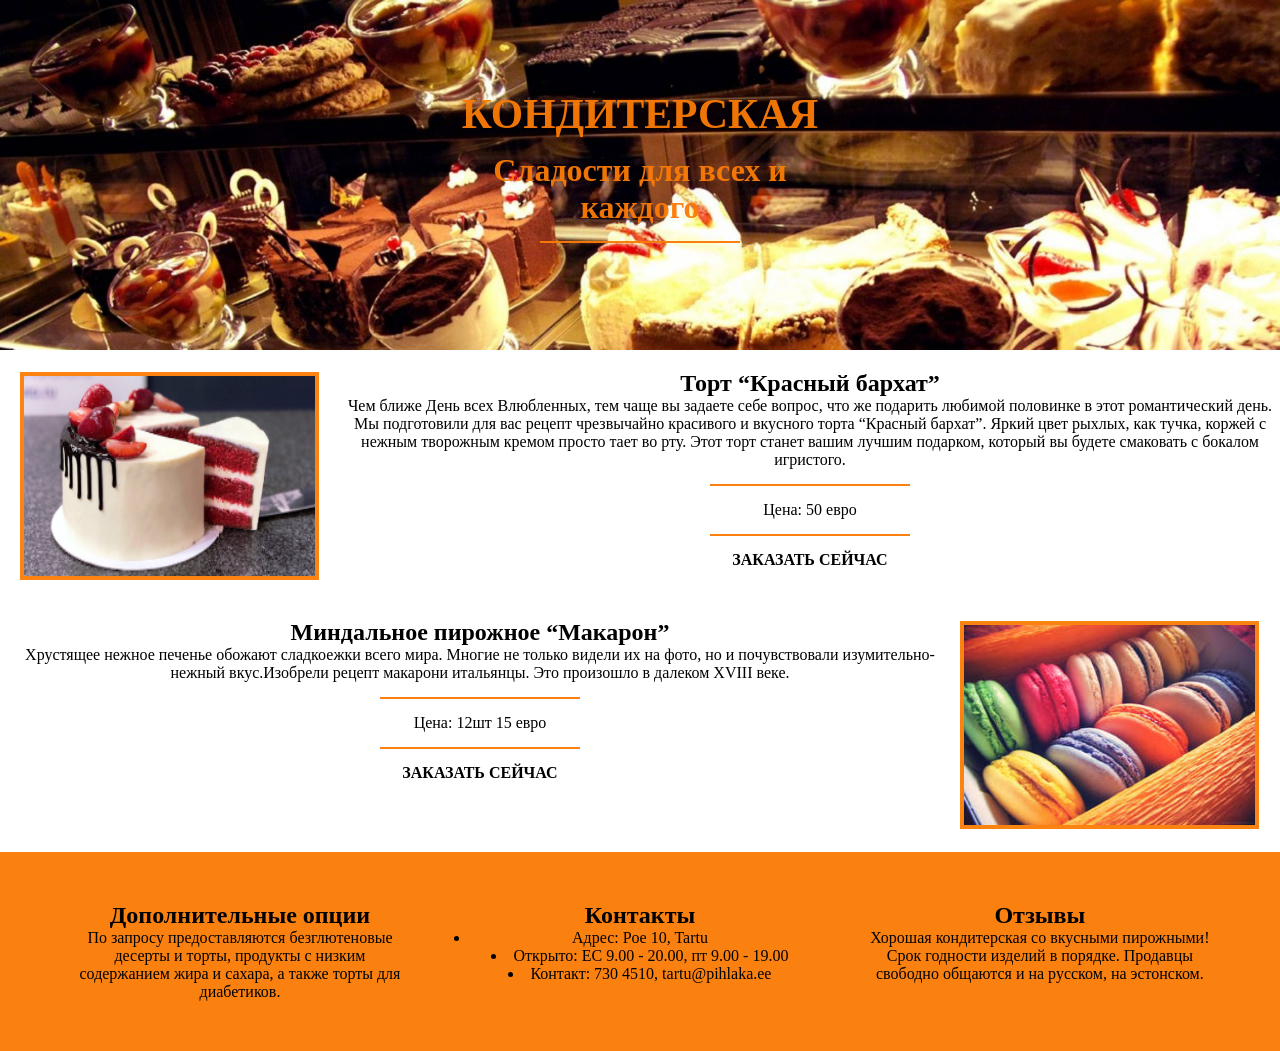
==== index.html @ 53cc263e "rename index commit" ====
<!DOCTYPE html>
<html lang="ru">
  <head>
    <meta charset="UTF-8">
    <title>«КОНДИТЕРСКАЯ»</title>
    <link rel="stylesheet" type="text/css" href="img" />
    <link rel="stylesheet" type="text/css" href="stylesheets/index.css" />
    <link rel="stylesheet" type="text/css" href="stylesheets/media.css" />
    <meta name="viewport" content="width=device-width, initial-scale=1">
  </head>
  <body class="body">
  <div class="block-1">
    <div class="text-block">
      <div class="intro-text-1">
        <h1 class="intro-content-1">КОНДИТЕРСКАЯ</h1>
      </div>
      <div class="intro-text-2">
        <h1 class="intro-content-2">Сладости для всех и каждого</h1>
      </div>
      <div class="intro-line">
        <hr class="line">
      </div>
    </div>
  </div>
  <div class="text">
    <div class="div-image left-image">
      <img class="image" src="img/tort.jpg" alt="tort">
    </div>
    <div class="div-text">
    <h2>Торт “Красный бархат” </h2>
      <p>
        Чем ближе День всех Влюбленных, тем чаще вы задаете себе вопрос,
        что же подарить любимой половинке в этот романтический день. Мы
        подготовили для вас рецепт чрезвычайно красивого и вкусного торта
        “Красный бархат”. Яркий цвет рыхлых, как тучка, коржей с нежным
        творожным кремом просто тает во рту. Этот торт станет вашим лучшим
        подарком, который вы будете смаковать с бокалом игристого.
      </p>
      <hr class="line">
      <p>Цена: 50 евро</p>
      <hr class="line">
      <strong>ЗАКАЗАТЬ СЕЙЧАС</strong>
    </div>
  </div>
  <div class="text">
    <div class="div-image right-image">
      <img class="image" src="img/Makaroni.jpg" alt="Makaroni">
    </div>
    <div class="div-text">
    <h2>Миндальное пирожное “Макарон”</h2>
      <p>
        Хрустящее нежное печенье обожают сладкоежки всего мира.
        Многие не только видели их на фото, но и почувствовали
        изумительно-нежный вкус.Изобрели рецепт макарони итальянцы.
        Это произошло в далеком XVIII веке.
      </p>
      <hr class="line">
      <p>Цена: 12шт 15 евро</p>
      <hr class="line">
      <strong>ЗАКАЗАТЬ СЕЙЧАС</strong>
    </div>
  </div>
  <div class="features text-center">
    <div class="container">
      <div class="column-1-3">
        <div class="features-item">
          <h2>Дополнительные опции</h2>
          <p class="text-lead">По запросу предоставляются безглютеновые десерты и торты, продукты с низким содержанием жира и сахара, а также торты для диабетиков.</p>
        </div>
      </div>
      <div class="column-1-3">
        <div class="features-item">
          <h2>Контакты</h2>
          <div class="text-lead">
            <ul>
              <li>Адрес: Poe 10, Tartu</ul>
              <li>Открыто: ЕС 9.00 - 20.00, пт 9.00 - 19.00</ul>
              <li>Контакт: 730 4510, tartu@pihlaka.ee</ul>
            </ul>
          </div>
        </div>
      </div>
      <div class="column-1-3">
        <div class="features-item">
          <h2>Отзывы</h2>
          <p class="text-lead">Хорошая кондитерская со вкусными пирожными!
            Срок годности изделий в порядке.
            Продавцы свободно общаются и на русском, на эстонском.
          </p>
        </div>
      </div>
    </div>
  </body>
</html>
---- stylesheets/index.css ----
* {
  margin: 0;
  padding: 0;
}

.block-1{
  background-image: url('konditerskaya.jpg');
  background-size: cover;
  height: 350px;
}

.text-block{
  width: 375px;
  text-align: center;
  margin: 0 auto;
  color: #fa7b05f3;
}

.intro-text-1{
  padding-top: 90px;
  padding-bottom: 14px;
  font-size: 1.3em;
  align-items: center;
}

.intro-line{
  padding-bottom: 13px;
}

.line{
  border: none;
  background-color: #fa7b05f3;
  height: 2px;
  width: 200px;
  margin: 0 auto;
}

.text{
  padding-bottom: 10px;
  width: 100%;
  flex: 1 0 auto;
}

.div-image {
  width: 300px;
  height: 200px;
  margin: 20px;
  margin-left: 20px;
  margin-right: 20px;
}

.div-text {
  margin: 20px auto;
  width: auto;
  text-align: center;
  margin-left: 20px;
  margin-right: : 20px;
}

.image {
  width: 97%;
  height: 100%;
  border: 4px solid #fa7d07f3;
}

.left-image {
  float: left;
  margin-left: 20px;
  margin-top: 2px;
  align-items: center;

}

.right-image {
  float: right;
  margin-right: 20px;
  margin-top: 2px;
  align-items: center;
}

.line {
  margin-top: 15px;
  margin-bottom: 15px;
}
---- stylesheets/media.css ----
@media (max-width: 414px) {
  .text {
    width: 95%;
  }

  .div-image {
    margin: 30px;
    width: 90%;
  }

  .left-image {
    float: none;
  }

  .right-image {
    float: none;
  }

}

.container {
  margin-right: 30px;
  width: 100%;
}

.column-1-3 {
  width: 33.33%;
  float: left;
}

.column-1-2 {
  width: 50%;
  float: left;
}

.container:after {
  content: "";
  visibility: hidden;
  display: block;
  height: 0;
  clear: both;
}

.features {
  margin-top: 40px;
  padding: 40px;
  background: #fa7b05f3;
}

.text-center {
  text-align: center;
}

.features-item {
  padding: 10px;
  margin-left: 20px;
  margin-right: 20px;
}

@media (max-width: 640px) {
  .column-1-3 {
    float: none;
    width: auto;
  }
}
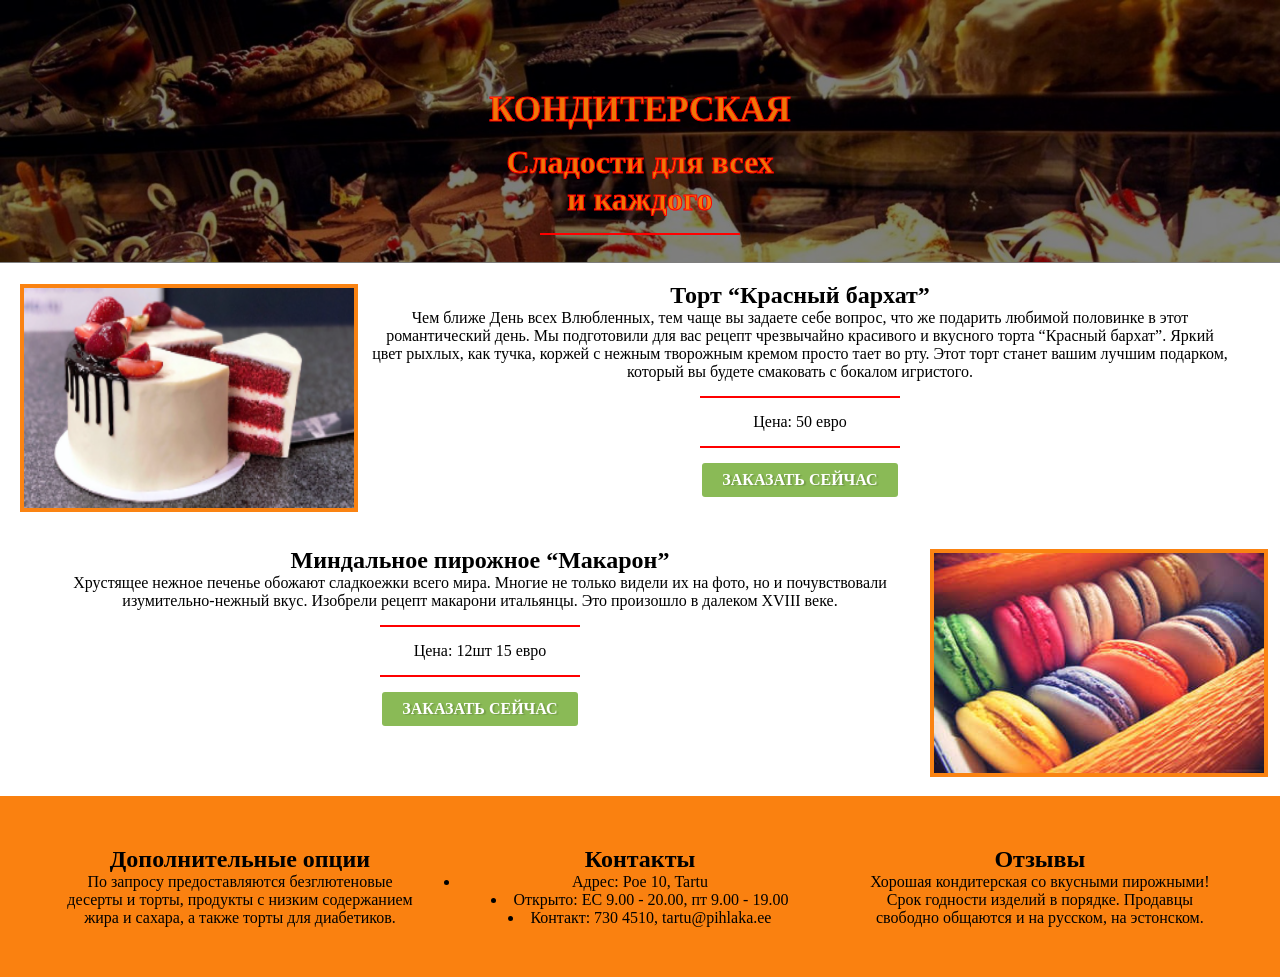
==== commit 07a29b22: "made scc fix" ====
--- a/index.html
+++ b/index.html
@@ -10,15 +10,16 @@
   </head>
   <body class="body">
   <div class="block-1">
-    <div class="text-block">
+    <div class="text-block dark_block">
       <div class="intro-text-1">
-        <h1 class="intro-content-1">КОНДИТЕРСКАЯ</h1>
+        <h1 class="intro-content-1 content obvodka">КОНДИТЕРСКАЯ</h1>
       </div>
       <div class="intro-text-2">
-        <h1 class="intro-content-2">Сладости для всех и каждого</h1>
+        <h1 class="intro-content-2 content obvodka">Сладости для всех</h1>
+        <h1 class="intro-content-2 content obvodka">и каждого</h1>
       </div>
-      <div class="intro-line">
-        <hr class="line">
+      <div class="intro-line content">
+        <hr class="line content">
       </div>
     </div>
   </div>
@@ -39,7 +40,9 @@
       <hr class="line">
       <p>Цена: 50 евро</p>
       <hr class="line">
-      <strong>ЗАКАЗАТЬ СЕЙЧАС</strong>
+      <div class="buffer-both">
+        <a class="button button-green" href="#">ЗАКАЗАТЬ СЕЙЧАС</a>
+      </div>
     </div>
   </div>
   <div class="text">
@@ -51,13 +54,15 @@
       <p>
         Хрустящее нежное печенье обожают сладкоежки всего мира.
         Многие не только видели их на фото, но и почувствовали
-        изумительно-нежный вкус.Изобрели рецепт макарони итальянцы.
+        изумительно-нежный вкус. Изобрели рецепт макарони итальянцы.
         Это произошло в далеком XVIII веке.
       </p>
       <hr class="line">
       <p>Цена: 12шт 15 евро</p>
       <hr class="line">
-      <strong>ЗАКАЗАТЬ СЕЙЧАС</strong>
+      <div class="buffer-both">
+        <a class="button button-green" href="#">ЗАКАЗАТЬ СЕЙЧАС</a>
+      </div>
     </div>
   </div>
   <div class="features text-center">
@@ -89,6 +94,7 @@
           </p>
         </div>
       </div>
+      </div>
     </div>
   </body>
 </html>
--- a/stylesheets/index.css
+++ b/stylesheets/index.css
@@ -3,23 +3,32 @@
   padding: 0;
 }
 
-.block-1{
-  background-image: url('konditerskaya.jpg');
+.dark_block {
+  background: rgba(0,0,0,0.5);
+}
+
+.block-1 {
+  width: 100%;
+  height: 262px;
+  background: url('konditerskaya.jpg');
   background-size: cover;
-  height: 350px;
+}
+.content {
+  position: relative;
+  margin: 0 auto;
 }
 
 .text-block{
-  width: 375px;
+  width: auto;
   text-align: center;
   margin: 0 auto;
-  color: #fa7b05f3;
+  color: #fa7d07f3;
 }
 
 .intro-text-1{
   padding-top: 90px;
   padding-bottom: 14px;
-  font-size: 1.3em;
+  font-size: 1.1em;
   align-items: center;
 }
 
@@ -29,7 +38,7 @@
 
 .line{
   border: none;
-  background-color: #fa7b05f3;
+  background-color: red;
   height: 2px;
   width: 200px;
   margin: 0 auto;
@@ -42,8 +51,8 @@
 }
 
 .div-image {
-  width: 300px;
-  height: 200px;
+  width: 330px;
+  height: 220px;
   margin: 20px;
   margin-left: 20px;
   margin-right: 20px;
@@ -53,12 +62,12 @@
   margin: 20px auto;
   width: auto;
   text-align: center;
-  margin-left: 20px;
-  margin-right: : 20px;
+  margin-left: 50px;
+  margin-right: 50px;
 }
 
 .image {
-  width: 97%;
+  width: 100%;
   height: 100%;
   border: 4px solid #fa7d07f3;
 }
@@ -82,3 +91,28 @@
   margin-top: 15px;
   margin-bottom: 15px;
 }
+
+.obvodka {
+   -webkit-text-stroke-width: 1px;
+   -webkit-text-stroke-color: red;
+}
+
+.button {
+  display: inline-block;
+  border-radius: 3px;
+  font-size: 16px;
+  text-decoration: none;
+  padding: 8px 20px;
+  text-shadow: 2px 1px 1px rgba(0, 0, 0, 0.15);
+  font-weight: bold;
+}
+
+.button-green {
+  background: #8aba56;
+  color: #fff;
+}
+
+.button-green:hover {
+  background: #6a9a36;
+  transition: all ease .3s;
+}
--- a/stylesheets/media.css
+++ b/stylesheets/media.css
@@ -1,10 +1,10 @@
-@media (max-width: 414px) {
+@media (max-width: 365px) {
   .text {
     width: 95%;
   }
 
   .div-image {
-    margin: 30px;
+    margin: 25px;
     width: 90%;
   }
 
@@ -53,11 +53,11 @@
 
 .features-item {
   padding: 10px;
-  margin-left: 20px;
-  margin-right: 20px;
+  margin-left: 10px;
+  margin-right: 10px;
 }
 
-@media (max-width: 640px) {
+@media (max-width: 800px) {
   .column-1-3 {
     float: none;
     width: auto;
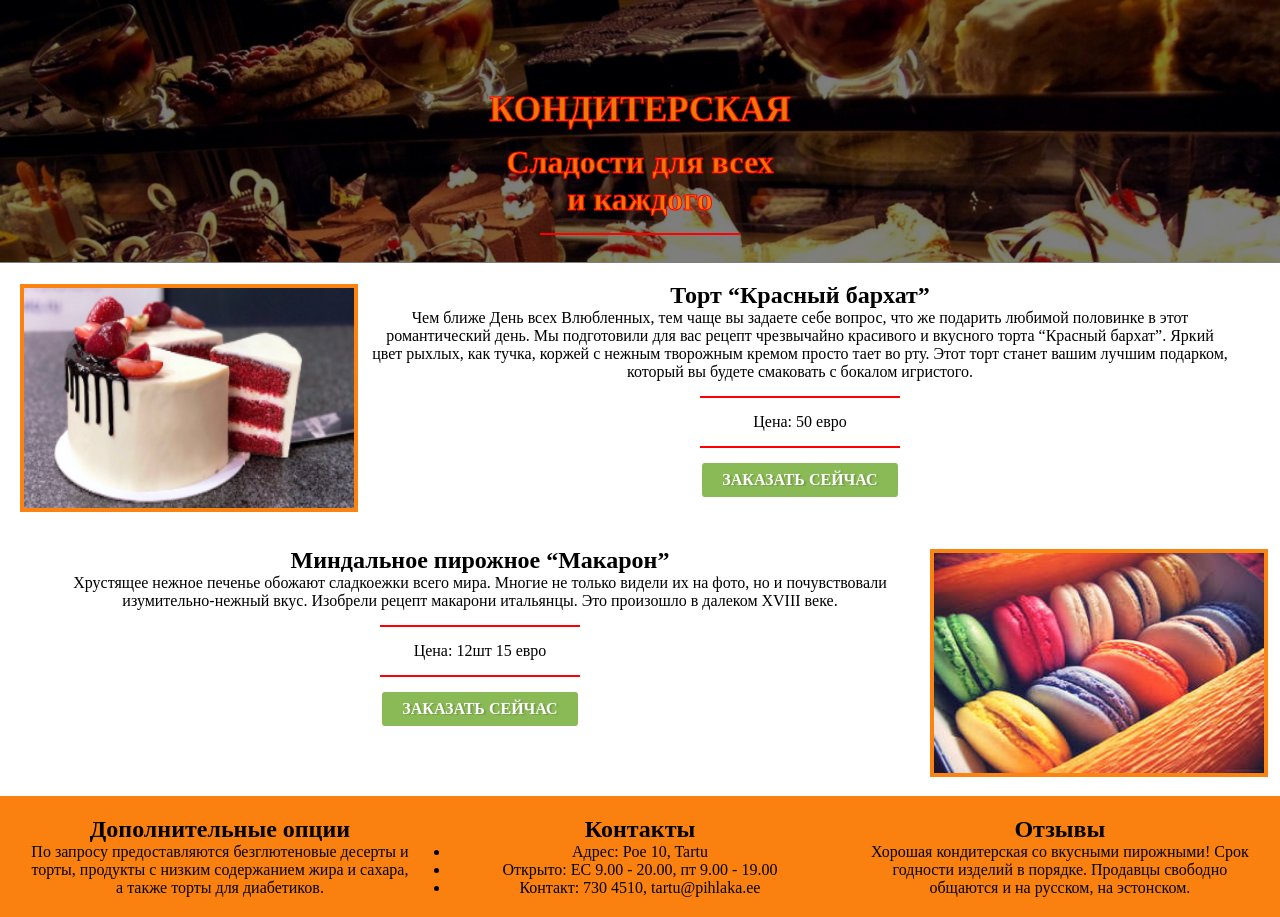
==== commit 74c7cf62: "html fix 82 83" ====
--- a/index.html
+++ b/index.html
@@ -78,13 +78,14 @@
           <h2>Контакты</h2>
           <div class="text-lead">
             <ul>
-              <li>Адрес: Poe 10, Tartu</ul>
-              <li>Открыто: ЕС 9.00 - 20.00, пт 9.00 - 19.00</ul>
-              <li>Контакт: 730 4510, tartu@pihlaka.ee</ul>
+              <li>Адрес: Poe 10, Tartu</li>
+              <li>Открыто: ЕС 9.00 - 20.00, пт 9.00 - 19.00</li>
+              <li>Контакт: 730 4510, tartu@pihlaka.ee</li>
             </ul>
           </div>
         </div>
       </div>
+
       <div class="column-1-3">
         <div class="features-item">
           <h2>Отзывы</h2>
--- a/stylesheets/media.css
+++ b/stylesheets/media.css
@@ -43,7 +43,7 @@
 
 .features {
   margin-top: 40px;
-  padding: 40px;
+  padding: 10px;
   background: #fa7b05f3;
 }
 
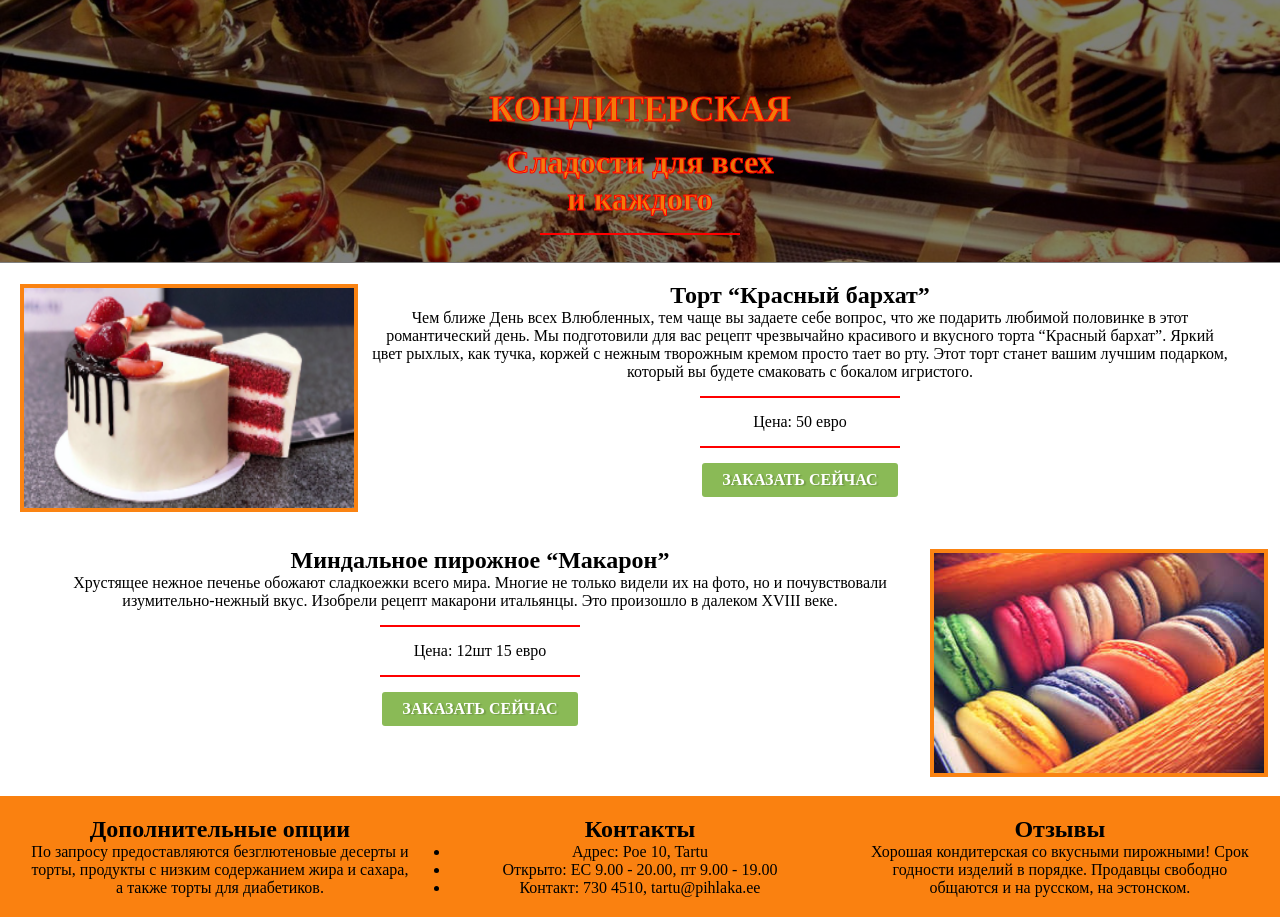
==== commit e737c9eb: "add parallax" ====
--- a/index.html
+++ b/index.html
@@ -7,9 +7,11 @@
     <link rel="stylesheet" type="text/css" href="stylesheets/index.css" />
     <link rel="stylesheet" type="text/css" href="stylesheets/media.css" />
     <meta name="viewport" content="width=device-width, initial-scale=1">
+    <script src="https://ajax.googleapis.com/ajax/libs/jquery/1.11.0/jquery.min.js"></script>
+    <script src="parallax.js-1.5.0/parallax.min.js"></script>
   </head>
   <body class="body">
-  <div class="block-1">
+  <div class="block-1" data-parallax="scroll" data-image-src="img/konditerskaya.jpg">
     <div class="text-block dark_block">
       <div class="intro-text-1">
         <h1 class="intro-content-1 content obvodka">КОНДИТЕРСКАЯ</h1>
--- a/stylesheets/index.css
+++ b/stylesheets/index.css
@@ -10,7 +10,6 @@
 .block-1 {
   width: 100%;
   height: 262px;
-  background: url('konditerskaya.jpg');
   background-size: cover;
 }
 .content {
